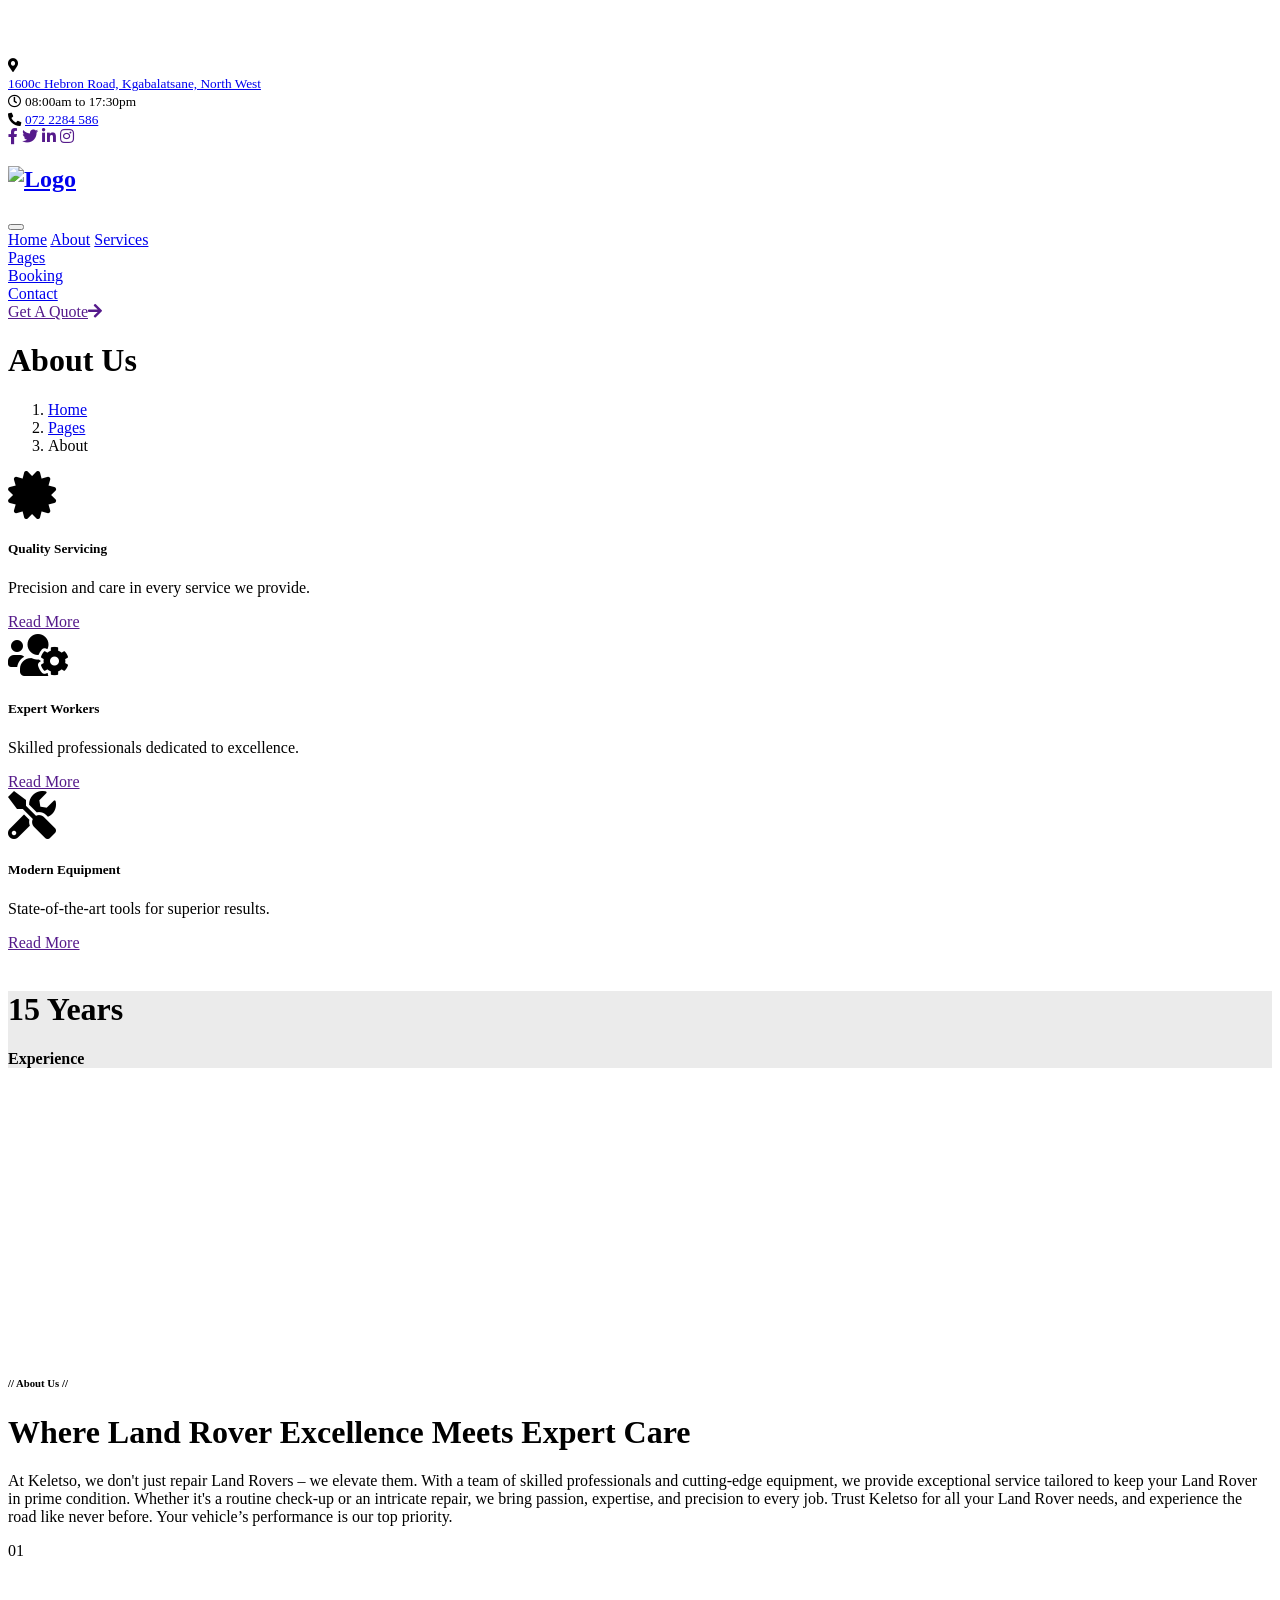
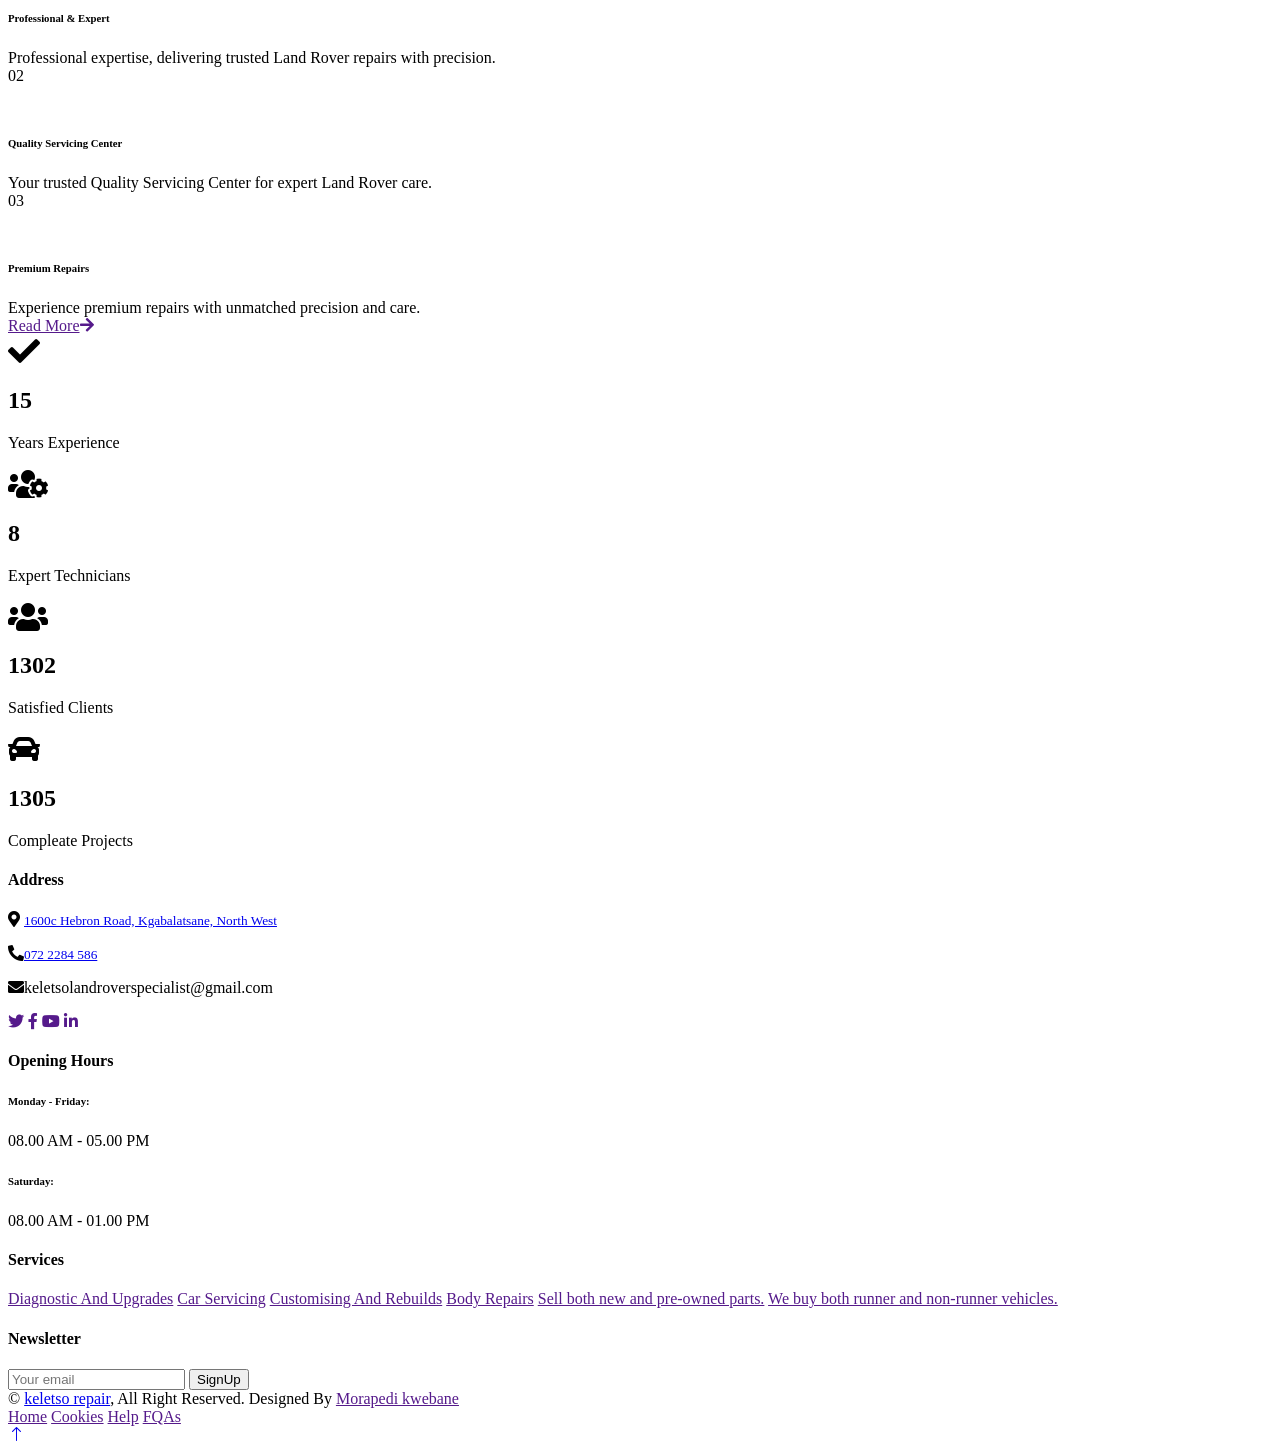
==== about.html @ 26b55b01 "Add files via upload" ====
<!DOCTYPE html>
<html lang="en">

<head>
    <meta charset="utf-8">
    <title>Keletso</title>
    <meta content="width=device-width, initial-scale=1.0" name="viewport">
    <meta content="" name="keywords">
    <meta content="" name="description">

    <!-- Favicon -->
    <link href="img/favicon.ico" rel="icon">

    <!-- Google Web Fonts -->
    <link rel="preconnect" href="https://fonts.googleapis.com">
    <link rel="preconnect" href="https://fonts.gstatic.com" crossorigin>
    <link href="https://fonts.googleapis.com/css2?family=Barlow:wght@600;700&family=Ubuntu:wght@400;500&display=swap" rel="stylesheet"> 

    <!-- Icon Font Stylesheet -->
    <link href="https://cdnjs.cloudflare.com/ajax/libs/font-awesome/5.10.0/css/all.min.css" rel="stylesheet">
    <link href="https://cdn.jsdelivr.net/npm/bootstrap-icons@1.4.1/font/bootstrap-icons.css" rel="stylesheet">

    <!-- Libraries Stylesheet -->
    <link href="lib/animate/animate.min.css" rel="stylesheet">
    <link href="lib/owlcarousel/assets/owl.carousel.min.css" rel="stylesheet">
    <link href="lib/tempusdominus/css/tempusdominus-bootstrap-4.min.css" rel="stylesheet" />

    <!-- Customized Bootstrap Stylesheet -->
    <link href="css/bootstrap.min.css" rel="stylesheet">

    <!-- Template Stylesheet -->
    <link href="css/style.css" rel="stylesheet">
</head>

<body>
    <!-- Spinner Start -->
    <div id="spinner" class="show bg-white position-fixed translate-middle w-100 vh-100 top-50 start-50 d-flex align-items-center justify-content-center">
        <div class="spinner-border text-primary" style="width: 3rem; height: 3rem;" role="status">
            <span class="sr-only">Loading...</span>
        </div>
    </div>
    <!-- Spinner End -->


    <!-- Topbar Start -->
      <div class="container-fluid bg-light p-0">
        <div class="row gx-0 d-none d-lg-flex">
            <div class="col-lg-7 px-5 text-start">
                <div class="h-100 d-inline-flex align-items-center py-3 me-4">
                    <small class="fa fa-map-marker-alt text-primary me-2"></small>
                    <div class="address">
  <a href="https://maps.app.goo.gl/BzoNgQ4BVN9763So7" target="_blank">
    <small>1600c Hebron Road, Kgabalatsane, North West</small>
  </a>
</div>
                </div>
                <div class="h-100 d-inline-flex align-items-center py-3">
                    <small class="far fa-clock text-primary me-2"></small>
                    <small>08:00am to 17:30pm</small>
                </div>
            </div>
            <div class="col-lg-5 px-5 text-end">
                <div class="h-100 d-inline-flex align-items-center py-3 me-4">
                    <small class="fa fa-phone-alt text-primary me-2"></small>
                    <a href="tel:+27722284586"><small>072 2284 586</small></a>
                </div>
                <div class="h-100 d-inline-flex align-items-center">
                    <a class="btn btn-sm-square bg-white text-primary me-1" href=""><i class="fab fa-facebook-f"></i></a>
                    <a class="btn btn-sm-square bg-white text-primary me-1" href=""><i class="fab fa-twitter"></i></a>
                    <a class="btn btn-sm-square bg-white text-primary me-1" href=""><i class="fab fa-linkedin-in"></i></a>
                    <a class="btn btn-sm-square bg-white text-primary me-0" href=""><i class="fab fa-instagram"></i></a>
                </div>
            </div>
        </div>
    </div>
    <!-- Topbar End -->


    <!-- Navbar Start -->
    <nav class="navbar navbar-expand-lg bg-white navbar-light shadow sticky-top p-0">
        <a href="index.html" class="navbar-brand d-flex align-items-center px-4 px-lg-5">
             <h2 class="m-0 text-primary"> <img src="img/klogo.jpeg" alt="Logo" style="height: 40px; width: auto; max-width: 100%;"></h2>
        </a>
        <button type="button" class="navbar-toggler me-4" data-bs-toggle="collapse" data-bs-target="#navbarCollapse">
            <span class="navbar-toggler-icon"></span>
        </button>
        <div class="collapse navbar-collapse" id="navbarCollapse">
            <div class="navbar-nav ms-auto p-4 p-lg-0">
                <a href="index.html" class="nav-item nav-link active">Home</a>
                <a href="about.html" class="nav-item nav-link">About</a>
                <a href="service.html" class="nav-item nav-link">Services</a>
                <div class="nav-item dropdown">
                    <a href="#" class="nav-link dropdown-toggle" data-bs-toggle="dropdown">Pages</a>
                    <div class="dropdown-menu fade-up m-0">
                        <a href="contact.html" class="dropdown-item">Booking</a>
                        
                    </div>
                </div>
                <a href="contact.html" class="nav-item nav-link">Contact</a>
            </div>
            <a href="" class="btn btn-primary py-4 px-lg-5 d-none d-lg-block">Get A Quote<i class="fa fa-arrow-right ms-3"></i></a>
        </div>
    </nav>
    <!-- Navbar End -->


    <!-- Page Header Start -->
    <div class="container-fluid page-header mb-5 p-0" style="background-image: url(img/new4.jpg);">
        <div class="container-fluid page-header-inner py-5">
            <div class="container text-center">
                <h1 class="display-3 text-white mb-3 animated slideInDown">About Us</h1>
                <nav aria-label="breadcrumb">
                    <ol class="breadcrumb justify-content-center text-uppercase">
                        <li class="breadcrumb-item"><a href="#">Home</a></li>
                        <li class="breadcrumb-item"><a href="#">Pages</a></li>
                        <li class="breadcrumb-item text-white active" aria-current="page">About</li>
                    </ol>
                </nav>
            </div>
        </div>
    </div>
    <!-- Page Header End -->


    <!-- Service Start -->
    <div class="container-xxl py-5">
        <div class="container">
            <div class="row g-4">
                <div class="col-lg-4 col-md-6 wow fadeInUp" data-wow-delay="0.1s">
                    <div class="d-flex py-5 px-4">
                        <i class="fa fa-certificate fa-3x text-primary flex-shrink-0"></i>
                        <div class="ps-4">
                            <h5 class="mb-3">Quality Servicing</h5>
                            <p>Precision and care in every service we provide.</p>
                            <a class="text-secondary border-bottom" href="">Read More</a>
                        </div>
                    </div>
                </div>
                <div class="col-lg-4 col-md-6 wow fadeInUp" data-wow-delay="0.3s">
                    <div class="d-flex bg-light py-5 px-4">
                        <i class="fa fa-users-cog fa-3x text-primary flex-shrink-0"></i>
                        <div class="ps-4">
                            <h5 class="mb-3">Expert Workers</h5>
                            <p>Skilled professionals dedicated to excellence.</p>
                            <a class="text-secondary border-bottom" href="">Read More</a>
                        </div>
                    </div>
                </div>
                <div class="col-lg-4 col-md-6 wow fadeInUp" data-wow-delay="0.5s">
                    <div class="d-flex py-5 px-4">
                        <i class="fa fa-tools fa-3x text-primary flex-shrink-0"></i>
                        <div class="ps-4">
                            <h5 class="mb-3">Modern Equipment</h5>
                            <p>State-of-the-art tools for superior results.</p>
                            <a class="text-secondary border-bottom" href="">Read More</a>
                        </div>
                    </div>
                </div>
            </div>
        </div>
    </div>
    <!-- Service End -->


    <!-- About Start -->
    <div class="container-xxl py-5">
        <div class="container">
            <div class="row g-5">
                <div class="col-lg-6 pt-4" style="min-height: 400px;">
                    <div class="position-relative h-100 wow fadeIn" data-wow-delay="0.1s">
                        <img class="position-absolute img-fluid w-100 h-100" src="img/r3.jpg" style="object-fit: cover;" alt="">
                        <div class="position-absolute top-0 end-0 mt-n4 me-n4 py-4 px-5" style="background: rgba(0, 0, 0, .08);">
                            <h1 class="display-4 text-white mb-0">15 <span class="fs-4">Years</span></h1>
                            <h4 class="text-white">Experience</h4>
                        </div>
                    </div>
                </div>
                <div class="col-lg-6">
                    <h6 class="text-primary text-uppercase">// About Us //</h6>
                    <h1 class="mb-4"><span class="text-primary">Where </span> Land Rover Excellence Meets Expert Care</h1>
                    <p class="mb-4">At Keletso, we don't just repair Land Rovers – we elevate them. With a team of skilled professionals and cutting-edge equipment, we provide exceptional service tailored to keep your Land Rover in prime condition. Whether it's a routine check-up or an intricate repair, we bring passion, expertise, and precision to every job. Trust Keletso for all your Land Rover needs, and experience the road like never before. Your vehicle’s performance is our top priority.</p>
                    <div class="row g-4 mb-3 pb-3">
                        <div class="col-12 wow fadeIn" data-wow-delay="0.1s">
                            <div class="d-flex">
                                <div class="bg-light d-flex flex-shrink-0 align-items-center justify-content-center mt-1" style="width: 45px; height: 45px;">
                                    <span class="fw-bold text-secondary">01</span>
                                </div>
                                <div class="ps-3">
                                    <h6>Professional & Expert</h6>
                                    <span>Professional expertise, delivering trusted Land Rover repairs with precision.</span>
                                </div>
                            </div>
                        </div>
                        <div class="col-12 wow fadeIn" data-wow-delay="0.3s">
                            <div class="d-flex">
                                <div class="bg-light d-flex flex-shrink-0 align-items-center justify-content-center mt-1" style="width: 45px; height: 45px;">
                                    <span class="fw-bold text-secondary">02</span>
                                </div>
                                <div class="ps-3">
                                    <h6>Quality Servicing Center</h6>
                                    <span>Your trusted Quality Servicing Center for expert Land Rover care.</span>
                                </div>
                            </div>
                        </div>
                        <div class="col-12 wow fadeIn" data-wow-delay="0.5s">
                            <div class="d-flex">
                                <div class="bg-light d-flex flex-shrink-0 align-items-center justify-content-center mt-1" style="width: 45px; height: 45px;">
                                    <span class="fw-bold text-secondary">03</span>
                                </div>
                                <div class="ps-3">
                                    <h6>Premium Repairs</h6>
                                    <span>Experience premium repairs with unmatched precision and care.</span>
                                </div>
                            </div>
                        </div>
                    </div>
                    <a href="" class="btn btn-primary py-3 px-5">Read More<i class="fa fa-arrow-right ms-3"></i></a>
                </div>
            </div>
        </div>
    </div>
    <!-- About End -->


    <!-- Fact Start -->
     <div class="container-fluid fact bg-dark my-5 py-5">
        <div class="container">
            <div class="row g-4">
                <div class="col-md-6 col-lg-3 text-center wow fadeIn" data-wow-delay="0.1s">
                    <i class="fa fa-check fa-2x text-white mb-3"></i>
                    <h2 class="text-white mb-2" data-toggle="counter-up">15</h2>
                    <p class="text-white mb-0">Years Experience</p>
                </div>
                <div class="col-md-6 col-lg-3 text-center wow fadeIn" data-wow-delay="0.3s">
                    <i class="fa fa-users-cog fa-2x text-white mb-3"></i>
                    <h2 class="text-white mb-2" data-toggle="counter-up">8</h2>
                    <p class="text-white mb-0">Expert Technicians</p>
                </div>
                <div class="col-md-6 col-lg-3 text-center wow fadeIn" data-wow-delay="0.5s">
                    <i class="fa fa-users fa-2x text-white mb-3"></i>
                    <h2 class="text-white mb-2" data-toggle="counter-up">1302</h2>
                    <p class="text-white mb-0">Satisfied Clients</p>
                </div>
                <div class="col-md-6 col-lg-3 text-center wow fadeIn" data-wow-delay="0.7s">
                    <i class="fa fa-car fa-2x text-white mb-3"></i>
                    <h2 class="text-white mb-2" data-toggle="counter-up">1305</h2>
                    <p class="text-white mb-0">Compleate Projects</p>
                </div>
            </div>
        </div>
    </div>
    <!-- Fact End -->


    <!-- Team Start -->
  
    <!-- Team End -->
        

    <!-- Footer Start -->
     <div class="container-fluid bg-dark text-light footer pt-5 mt-5 wow fadeIn" data-wow-delay="0.1s">
        <div class="container py-5">
            <div class="row g-5">
                <div class="col-lg-3 col-md-6">
                    <h4 class="text-light mb-4">Address</h4>
                    <p class="mb-2"><i class="fa fa-map-marker-alt me-3"></i> <a href="https://maps.app.goo.gl/BzoNgQ4BVN9763So7" target="_blank">
    <small>1600c Hebron Road, Kgabalatsane, North West</small>
  </a></p>
                    <p class="mb-2"><i class="fa fa-phone-alt me-3"></i><a href="tel:+27722284586"><small>072 2284 586</small></a></p>
                    <p class="mb-2"><i class="fa fa-envelope me-3"></i>keletsolandroverspecialist@gmail.com</p>
                    <div class="d-flex pt-2">
                        <a class="btn btn-outline-light btn-social" href=""><i class="fab fa-twitter"></i></a>
                        <a class="btn btn-outline-light btn-social" href=""><i class="fab fa-facebook-f"></i></a>
                        <a class="btn btn-outline-light btn-social" href=""><i class="fab fa-youtube"></i></a>
                        <a class="btn btn-outline-light btn-social" href=""><i class="fab fa-linkedin-in"></i></a>
                    </div>
                </div>
                <div class="col-lg-3 col-md-6">
                    <h4 class="text-light mb-4">Opening Hours</h4>
                    <h6 class="text-light">Monday - Friday:</h6>
                    <p class="mb-4">08.00 AM - 05.00 PM</p>
                    <h6 class="text-light">Saturday:</h6>
                    <p class="mb-0">08.00 AM - 01.00 PM</p>
                </div>
                <div class="col-lg-3 col-md-6">
                    <h4 class="text-light mb-4">Services</h4>
                    <a class="btn btn-link" href="">Diagnostic And Upgrades</a>
                    <a class="btn btn-link" href="">Car Servicing</a>
                    <a class="btn btn-link" href="">Customising And Rebuilds</a>
                    <a class="btn btn-link" href="">Body Repairs</a>
                    <a class="btn btn-link" href="">Sell both new and pre-owned parts.</a>
                    <a class="btn btn-link" href="">We buy both runner and non-runner vehicles.</a>
                </div>
                <div class="col-lg-3 col-md-6">
                    <h4 class="text-light mb-4">Newsletter</h4>
                    <p></p>
                    <div class="position-relative mx-auto" style="max-width: 400px;">
                        <input class="form-control border-0 w-100 py-3 ps-4 pe-5" type="text" placeholder="Your email">
                        <button type="button" class="btn btn-primary py-2 position-absolute top-0 end-0 mt-2 me-2">SignUp</button>
                    </div>
                </div>
            </div>
        </div>
        <div class="container">
            <div class="copyright">
                <div class="row">
                    <div class="col-md-6 text-center text-md-start mb-3 mb-md-0">
                        &copy; <a class="border-bottom" href="#">keletso repair</a>, All Right Reserved.

                      
                        Designed By <a class="border-bottom" href="">Morapedi kwebane</a>
                        
                    </div>
                    <div class="col-md-6 text-center text-md-end">
                        <div class="footer-menu">
                            <a href="">Home</a>
                            <a href="">Cookies</a>
                            <a href="">Help</a>
                            <a href="">FQAs</a>
                        </div>
                    </div>
                </div>
            </div>
        </div>
    </div>
    <!-- Footer End -->


    <!-- Back to Top -->
    <a href="#" class="btn btn-lg btn-primary btn-lg-square back-to-top"><i class="bi bi-arrow-up"></i></a>


    <!-- JavaScript Libraries -->
    <script src="https://code.jquery.com/jquery-3.4.1.min.js"></script>
    <script src="https://cdn.jsdelivr.net/npm/bootstrap@5.0.0/dist/js/bootstrap.bundle.min.js"></script>
    <script src="lib/wow/wow.min.js"></script>
    <script src="lib/easing/easing.min.js"></script>
    <script src="lib/waypoints/waypoints.min.js"></script>
    <script src="lib/counterup/counterup.min.js"></script>
    <script src="lib/owlcarousel/owl.carousel.min.js"></script>
    <script src="lib/tempusdominus/js/moment.min.js"></script>
    <script src="lib/tempusdominus/js/moment-timezone.min.js"></script>
    <script src="lib/tempusdominus/js/tempusdominus-bootstrap-4.min.js"></script>

    <!-- Template Javascript -->
    <script src="js/main.js"></script>
</body>

</html>
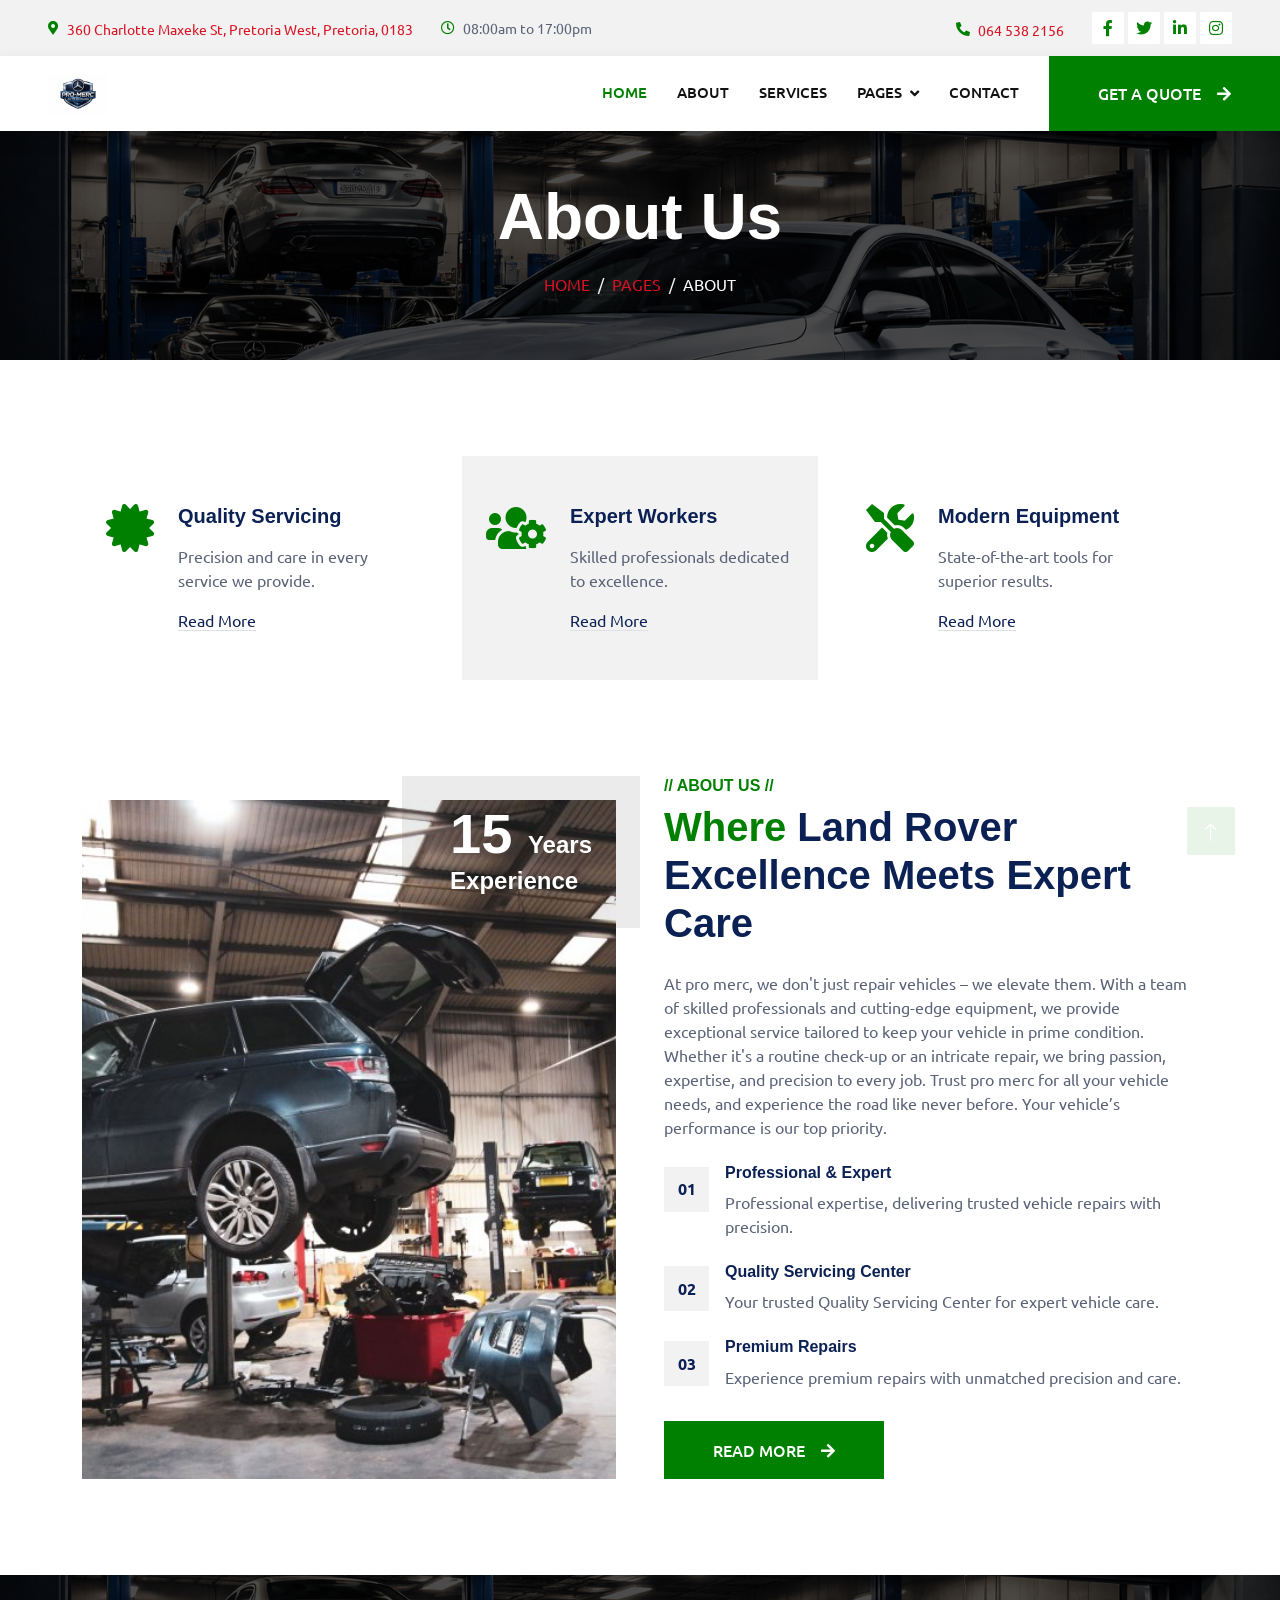
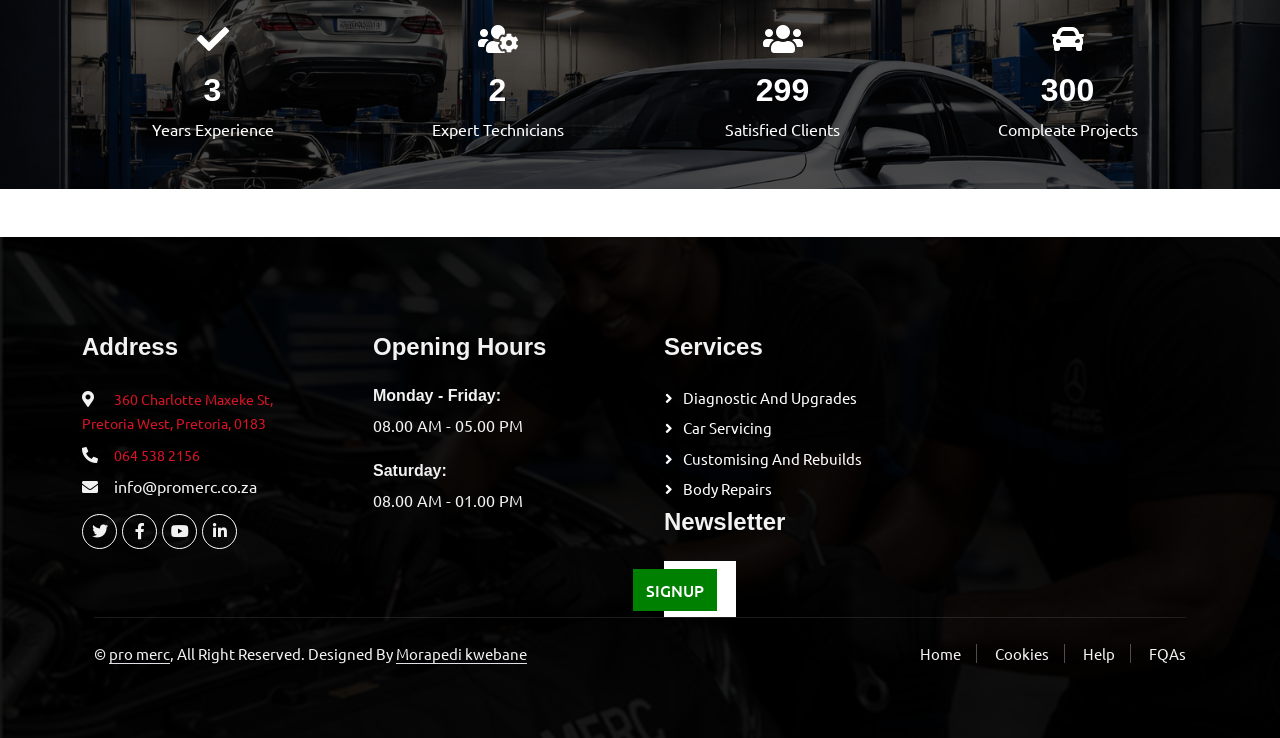
==== commit 18a17bab: "Update about.html" ====
--- a/about.html
+++ b/about.html
@@ -3,7 +3,7 @@
 
 <head>
     <meta charset="utf-8">
-    <title>Keletso</title>
+    <title>promerc</title>
     <meta content="width=device-width, initial-scale=1.0" name="viewport">
     <meta content="" name="keywords">
     <meta content="" name="description">
@@ -50,19 +50,19 @@
                     <small class="fa fa-map-marker-alt text-primary me-2"></small>
                     <div class="address">
   <a href="https://maps.app.goo.gl/BzoNgQ4BVN9763So7" target="_blank">
-    <small>1600c Hebron Road, Kgabalatsane, North West</small>
+    <small> 360 Charlotte Maxeke St, Pretoria West, Pretoria, 0183  </small>
   </a>
 </div>
                 </div>
                 <div class="h-100 d-inline-flex align-items-center py-3">
                     <small class="far fa-clock text-primary me-2"></small>
-                    <small>08:00am to 17:30pm</small>
+                    <small>08:00am to 17:00pm</small>
                 </div>
             </div>
             <div class="col-lg-5 px-5 text-end">
                 <div class="h-100 d-inline-flex align-items-center py-3 me-4">
                     <small class="fa fa-phone-alt text-primary me-2"></small>
-                    <a href="tel:+27722284586"><small>072 2284 586</small></a>
+                    <a href="tel:+27645382156"><small>064 538 2156</small></a>
                 </div>
                 <div class="h-100 d-inline-flex align-items-center">
                     <a class="btn btn-sm-square bg-white text-primary me-1" href=""><i class="fab fa-facebook-f"></i></a>
@@ -79,7 +79,7 @@
     <!-- Navbar Start -->
     <nav class="navbar navbar-expand-lg bg-white navbar-light shadow sticky-top p-0">
         <a href="index.html" class="navbar-brand d-flex align-items-center px-4 px-lg-5">
-             <h2 class="m-0 text-primary"> <img src="img/klogo.jpeg" alt="Logo" style="height: 40px; width: auto; max-width: 100%;"></h2>
+             <h2 class="m-0 text-primary"> <img src="img/pro2.png" alt="Logo" style="height: 40px; width: auto; max-width: 100%;"></h2>
         </a>
         <button type="button" class="navbar-toggler me-4" data-bs-toggle="collapse" data-bs-target="#navbarCollapse">
             <span class="navbar-toggler-icon"></span>
@@ -105,7 +105,7 @@
 
 
     <!-- Page Header Start -->
-    <div class="container-fluid page-header mb-5 p-0" style="background-image: url(img/new4.jpg);">
+    <div class="container-fluid page-header mb-5 p-0" style="background-image: url(img/pro1.png);">
         <div class="container-fluid page-header-inner py-5">
             <div class="container text-center">
                 <h1 class="display-3 text-white mb-3 animated slideInDown">About Us</h1>
@@ -178,7 +178,7 @@
                 <div class="col-lg-6">
                     <h6 class="text-primary text-uppercase">// About Us //</h6>
                     <h1 class="mb-4"><span class="text-primary">Where </span> Land Rover Excellence Meets Expert Care</h1>
-                    <p class="mb-4">At Keletso, we don't just repair Land Rovers – we elevate them. With a team of skilled professionals and cutting-edge equipment, we provide exceptional service tailored to keep your Land Rover in prime condition. Whether it's a routine check-up or an intricate repair, we bring passion, expertise, and precision to every job. Trust Keletso for all your Land Rover needs, and experience the road like never before. Your vehicle’s performance is our top priority.</p>
+                    <p class="mb-4">At pro merc, we don't just repair vehicles – we elevate them. With a team of skilled professionals and cutting-edge equipment, we provide exceptional service tailored to keep your vehicle in prime condition. Whether it's a routine check-up or an intricate repair, we bring passion, expertise, and precision to every job. Trust pro merc for all your vehicle needs, and experience the road like never before. Your vehicle’s performance is our top priority.</p>
                     <div class="row g-4 mb-3 pb-3">
                         <div class="col-12 wow fadeIn" data-wow-delay="0.1s">
                             <div class="d-flex">
@@ -187,7 +187,7 @@
                                 </div>
                                 <div class="ps-3">
                                     <h6>Professional & Expert</h6>
-                                    <span>Professional expertise, delivering trusted Land Rover repairs with precision.</span>
+                                    <span>Professional expertise, delivering trusted vehicle repairs with precision.</span>
                                 </div>
                             </div>
                         </div>
@@ -198,7 +198,7 @@
                                 </div>
                                 <div class="ps-3">
                                     <h6>Quality Servicing Center</h6>
-                                    <span>Your trusted Quality Servicing Center for expert Land Rover care.</span>
+                                    <span>Your trusted Quality Servicing Center for expert vehicle care.</span>
                                 </div>
                             </div>
                         </div>
@@ -264,10 +264,10 @@
                 <div class="col-lg-3 col-md-6">
                     <h4 class="text-light mb-4">Address</h4>
                     <p class="mb-2"><i class="fa fa-map-marker-alt me-3"></i> <a href="https://maps.app.goo.gl/BzoNgQ4BVN9763So7" target="_blank">
-    <small>1600c Hebron Road, Kgabalatsane, North West</small>
+    <small> 360 Charlotte Maxeke St, Pretoria West, Pretoria, 0183 </small>
   </a></p>
-                    <p class="mb-2"><i class="fa fa-phone-alt me-3"></i><a href="tel:+27722284586"><small>072 2284 586</small></a></p>
-                    <p class="mb-2"><i class="fa fa-envelope me-3"></i>keletsolandroverspecialist@gmail.com</p>
+                    <p class="mb-2"><i class="fa fa-phone-alt me-3"></i><a href="tel:+27722284586"><small>064 538 2156</small></a></p>
+                    <p class="mb-2"><i class="fa fa-envelope me-3"></i>info@promerc.co.za</p>
                     <div class="d-flex pt-2">
                         <a class="btn btn-outline-light btn-social" href=""><i class="fab fa-twitter"></i></a>
                         <a class="btn btn-outline-light btn-social" href=""><i class="fab fa-facebook-f"></i></a>
@@ -288,9 +288,7 @@
                     <a class="btn btn-link" href="">Car Servicing</a>
                     <a class="btn btn-link" href="">Customising And Rebuilds</a>
                     <a class="btn btn-link" href="">Body Repairs</a>
-                    <a class="btn btn-link" href="">Sell both new and pre-owned parts.</a>
-                    <a class="btn btn-link" href="">We buy both runner and non-runner vehicles.</a>
-                </div>
+                    
                 <div class="col-lg-3 col-md-6">
                     <h4 class="text-light mb-4">Newsletter</h4>
                     <p></p>
@@ -305,7 +303,7 @@
             <div class="copyright">
                 <div class="row">
                     <div class="col-md-6 text-center text-md-start mb-3 mb-md-0">
-                        &copy; <a class="border-bottom" href="#">keletso repair</a>, All Right Reserved.
+                        &copy; <a class="border-bottom" href="#">pro merc</a>, All Right Reserved.
 
                       
                         Designed By <a class="border-bottom" href="">Morapedi kwebane</a>
--- a/css/style.css
+++ b/css/style.css
@@ -0,0 +1,420 @@
+/********** Template CSS **********/
+:root {
+    --primary: #008000;
+    --secondary: #0B2154;
+    --light: #F2F2F2;
+    --dark: #111111;
+}
+
+.fw-medium {
+    font-weight: 600 !important;
+}
+
+.back-to-top {
+    position: fixed;
+    display: none;
+    right: 45px;
+    bottom: 45px;
+    z-index: 99;
+}
+
+
+/*** Spinner ***/
+#spinner {
+    opacity: 0;
+    visibility: hidden;
+    transition: opacity .5s ease-out, visibility 0s linear .5s;
+    z-index: 99999;
+}
+
+#spinner.show {
+    transition: opacity .5s ease-out, visibility 0s linear 0s;
+    visibility: visible;
+    opacity: 1;
+}
+
+
+/*** Button ***/
+.btn {
+    font-weight: 500;
+    text-transform: uppercase;
+    transition: .5s;
+}
+
+.btn.btn-primary,
+.btn.btn-secondary {
+    color: #FFFFFF;
+}
+
+.btn-square {
+    width: 38px;
+    height: 38px;
+}
+
+.btn-sm-square {
+    width: 32px;
+    height: 32px;
+}
+
+.btn-lg-square {
+    width: 48px;
+    height: 48px;
+}
+
+.btn-square,
+.btn-sm-square,
+.btn-lg-square {
+    padding: 0;
+    display: flex;
+    align-items: center;
+    justify-content: center;
+    font-weight: normal;
+    border-radius: 2px;
+}
+
+
+/*** Navbar ***/
+.navbar .dropdown-toggle::after {
+    border: none;
+    content: "\f107";
+    font-family: "Font Awesome 5 Free";
+    font-weight: 900;
+    vertical-align: middle;
+    margin-left: 8px;
+}
+
+.navbar-light .navbar-nav .nav-link {
+    margin-right: 30px;
+    padding: 25px 0;
+    color: #FFFFFF;
+    font-size: 15px;
+    text-transform: uppercase;
+    outline: none;
+}
+
+.navbar-light .navbar-nav .nav-link:hover,
+.navbar-light .navbar-nav .nav-link.active {
+    color: var(--primary);
+}
+
+@media (max-width: 991.98px) {
+    .navbar-light .navbar-nav .nav-link  {
+        margin-right: 0;
+        padding: 10px 0;
+    }
+
+    .navbar-light .navbar-nav {
+        border-top: 1px solid #EEEEEE;
+    }
+}
+
+.navbar-light .navbar-brand,
+.navbar-light a.btn {
+    height: 75px;
+}
+
+.navbar-light .navbar-nav .nav-link {
+    color: var(--dark);
+    font-weight: 500;
+}
+
+.navbar-light.sticky-top {
+    top: -100px;
+    transition: .5s;
+}
+
+@media (min-width: 992px) {
+    .navbar .nav-item .dropdown-menu {
+        display: block;
+        border: none;
+        margin-top: 0;
+        top: 150%;
+        opacity: 0;
+        visibility: hidden;
+        transition: .5s;
+    }
+
+    .navbar .nav-item:hover .dropdown-menu {
+        top: 100%;
+        visibility: visible;
+        transition: .5s;
+        opacity: 1;
+    }
+}
+
+
+/*** Header ***/
+.carousel-caption {
+    top: 0;
+    left: 0;
+    right: 0;
+    bottom: 0;
+    background: rgba(0, 0, 0, .7);
+    z-index: 1;
+}
+
+.carousel-control-prev,
+.carousel-control-next {
+    width: 10%;
+}
+
+.carousel-control-prev-icon,
+.carousel-control-next-icon {
+    width: 3rem;
+    height: 3rem;
+}
+
+@media (max-width: 768px) {
+    #header-carousel .carousel-item {
+        position: relative;
+        min-height: 450px;
+    }
+    
+    #header-carousel .carousel-item img {
+        position: absolute;
+        width: 100%;
+        height: 100%;
+        object-fit: cover;
+    }
+}
+
+.page-header {
+    background-position: center center;
+    background-repeat: no-repeat;
+    background-size: cover;
+}
+
+.page-header-inner {
+    background: rgba(0, 0, 0, .7);
+}
+
+.breadcrumb-item + .breadcrumb-item::before {
+    color: var(--light);
+}
+
+
+/*** Facts ***/
+.fact {
+    background: linear-gradient(rgba(0, 0, 0, .7), rgba(0, 0, 0, .7)), url(../img/pro1.png);
+    background-position: center center;
+    background-repeat: no-repeat;
+    background-size: cover;
+}
+
+
+/*** Service ***/
+.service .nav .nav-link {
+    background: var(--light);
+    transition: .5s;
+}
+
+.service .nav .nav-link.active {
+    background: var(--primary);
+}
+
+.service .nav .nav-link.active h4 {
+    color: #FFFFFF !important;
+}
+
+
+/*** Booking ***/
+.booking {
+    background: linear-gradient(rgba(0, 0, 0, .7), rgba(0, 0, 0, .7)), url(../img/pro7.png) center center no-repeat;
+    background-size: cover;
+}
+
+.bootstrap-datetimepicker-widget.bottom {
+    top: auto !important;
+}
+
+.bootstrap-datetimepicker-widget .table * {
+    border-bottom-width: 0px;
+}
+
+.bootstrap-datetimepicker-widget .table th {
+    font-weight: 500;
+}
+
+.bootstrap-datetimepicker-widget.dropdown-menu {
+    padding: 10px;
+    border-radius: 2px;
+}
+
+.bootstrap-datetimepicker-widget table td.active,
+.bootstrap-datetimepicker-widget table td.active:hover {
+    background: var(--primary);
+}
+
+.bootstrap-datetimepicker-widget table td.today::before {
+    border-bottom-color: var(--primary);
+}
+
+
+/*** Team ***/
+.team-item .team-overlay {
+    display: flex;
+    align-items: center;
+    justify-content: center;
+    background: var(--primary);
+    transform: scale(0);
+    transition: .5s;
+}
+
+.team-item:hover .team-overlay {
+    transform: scale(1);
+}
+
+.team-item .team-overlay .btn {
+    color: var(--primary);
+    background: #FFFFFF;
+}
+
+.team-item .team-overlay .btn:hover {
+    color: #FFFFFF;
+    background: var(--secondary)
+}
+
+
+/*** Testimonial ***/
+.testimonial-carousel .owl-item .testimonial-text,
+.testimonial-carousel .owl-item.center .testimonial-text * {
+    transition: .5s;
+}
+
+.testimonial-carousel .owl-item.center .testimonial-text {
+    background: var(--primary) !important;
+}
+
+.testimonial-carousel .owl-item.center .testimonial-text * {
+    color: #FFFFFF !important;
+}
+
+.testimonial-carousel .owl-dots {
+    margin-top: 24px;
+    display: flex;
+    align-items: flex-end;
+    justify-content: center;
+}
+
+.testimonial-carousel .owl-dot {
+    position: relative;
+    display: inline-block;
+    margin: 0 5px;
+    width: 15px;
+    height: 15px;
+    border: 1px solid #CCCCCC;
+    transition: .5s;
+}
+
+.testimonial-carousel .owl-dot.active {
+    background: var(--primary);
+    border-color: var(--primary);
+}
+
+
+/*** Footer ***/
+.footer {
+    background: linear-gradient(rgba(0, 0, 0, .9), rgba(0, 0, 0, .9)), url(../img/pro5.png) center center no-repeat;
+    background-size: cover;
+}
+
+.footer .btn.btn-social {
+    margin-right: 5px;
+    width: 35px;
+    height: 35px;
+    display: flex;
+    align-items: center;
+    justify-content: center;
+    color: var(--light);
+    border: 1px solid #FFFFFF;
+    border-radius: 35px;
+    transition: .3s;
+}
+
+.footer .btn.btn-social:hover {
+    color: var(--primary);
+}
+
+.footer .btn.btn-link {
+    display: block;
+    margin-bottom: 5px;
+    padding: 0;
+    text-align: left;
+    color: #FFFFFF;
+    font-size: 15px;
+    font-weight: normal;
+    text-transform: capitalize;
+    transition: .3s;
+}
+
+.footer .btn.btn-link::before {
+    position: relative;
+    content: "\f105";
+    font-family: "Font Awesome 5 Free";
+    font-weight: 900;
+    margin-right: 10px;
+}
+
+.footer .btn.btn-link:hover {
+    letter-spacing: 1px;
+    box-shadow: none;
+}
+
+.footer .copyright {
+    padding: 25px 0;
+    font-size: 15px;
+    border-top: 1px solid rgba(256, 256, 256, .1);
+}
+
+.footer .copyright a {
+    color: var(--light);
+}
+
+.footer .footer-menu a {
+    margin-right: 15px;
+    padding-right: 15px;
+    border-right: 1px solid rgba(255, 255, 255, .3);
+}
+
+.footer .footer-menu a:last-child {
+    margin-right: 0;
+    padding-right: 0;
+    border-right: none;
+}
+
+/* Responsive for small screens */
+@media (max-width: 576px) {
+    h2.m-0.text-primary {
+        font-size: 1.5rem !important;  /* Adjust size for smaller screens */
+        text-align: center !important; /* Center the heading */
+        margin: 0 !important;          /* Remove margin */
+    }
+
+    h2.m-0.text-primary i {
+        font-size: 1.2rem !important;  /* Adjust icon size */
+    }
+}
+
+
+.whatsapp-float {
+  position: fixed;
+  bottom: 20px;
+  right: 20px;
+  z-index: 1000;
+  width: 60px;
+  height: 60px;
+  background-color: #25D366;
+  border-radius: 50%;
+  display: flex;
+  align-items: center;
+  justify-content: center;
+  box-shadow: 0 4px 10px rgba(0, 0, 0, 0.3);
+}
+
+.whatsapp-float img {
+  width: 35px;
+  height: 35px;
+}
+
+
+
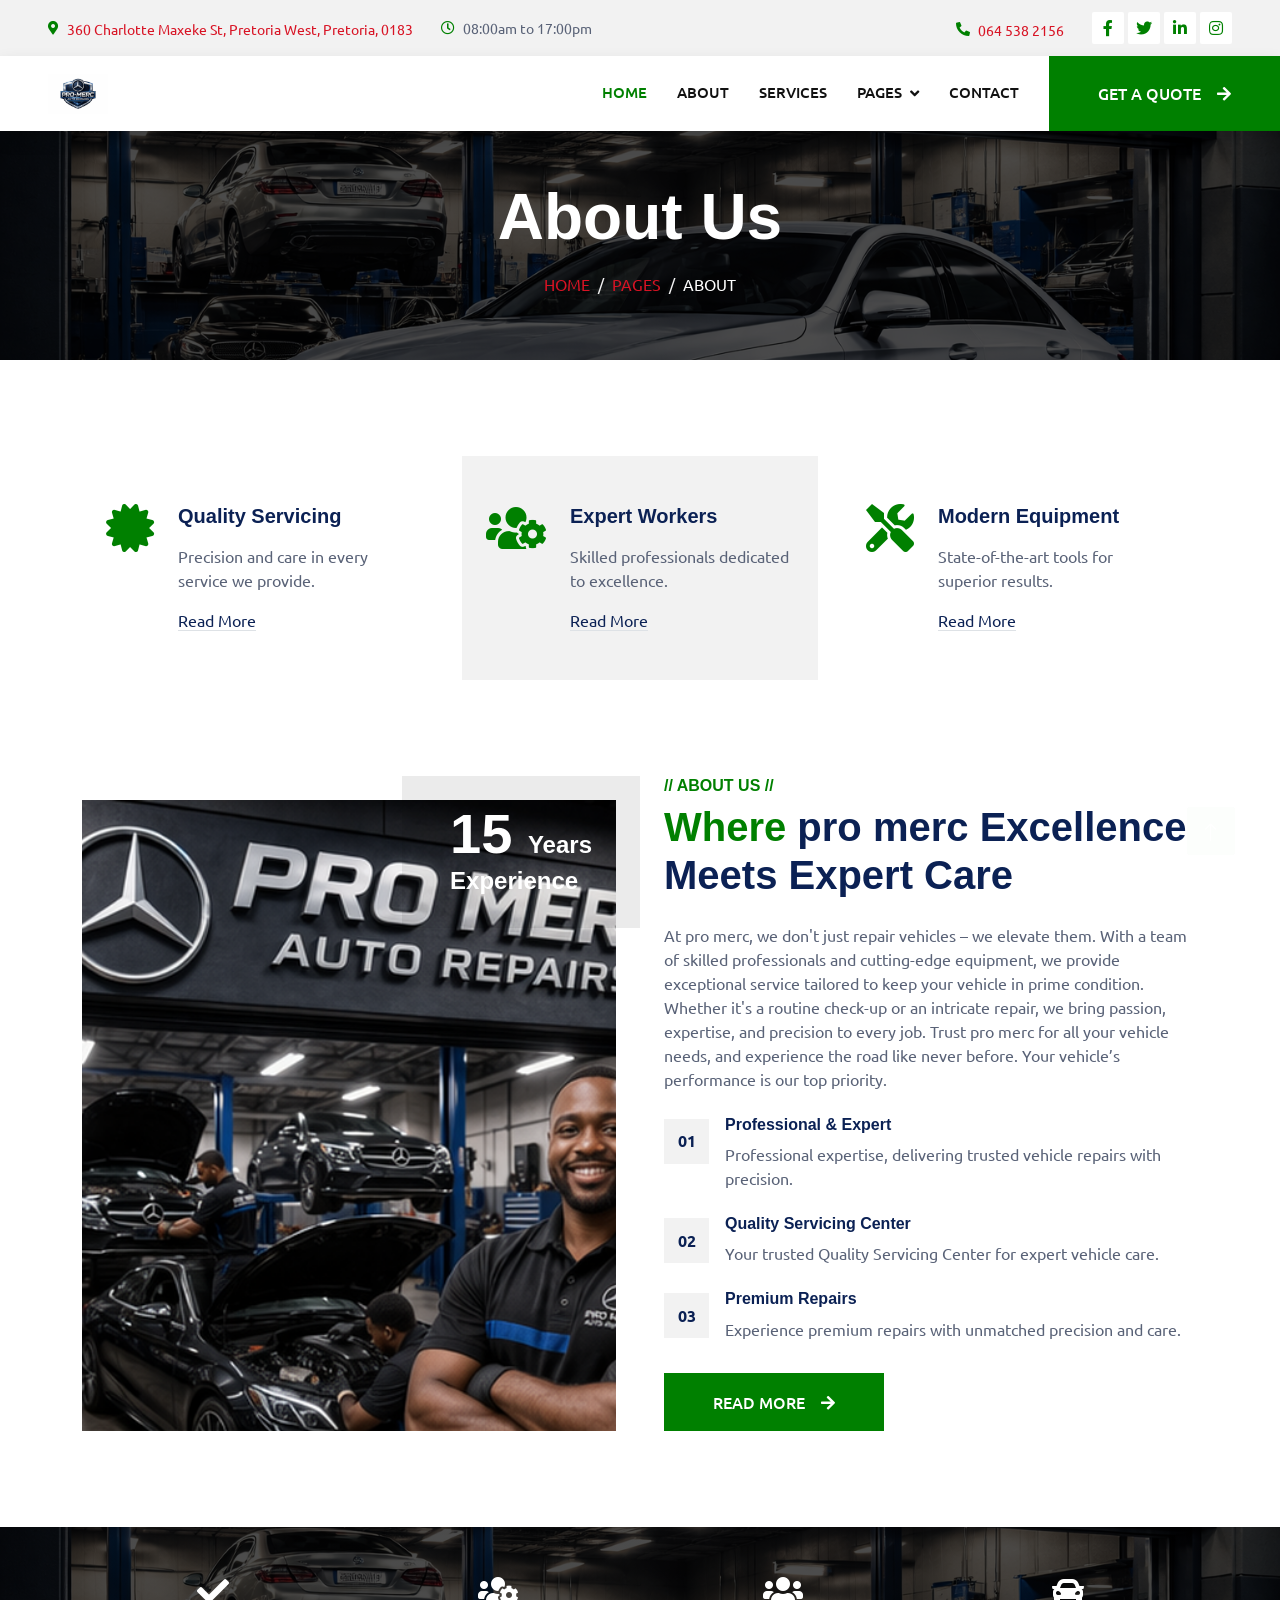
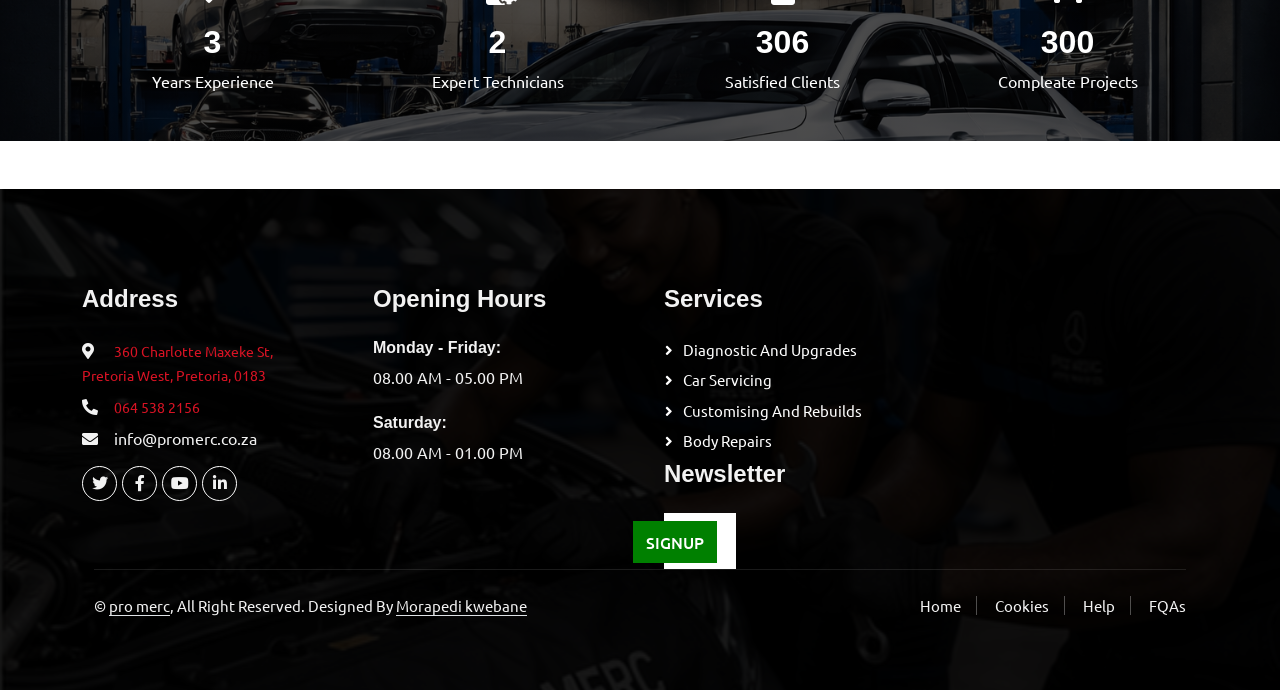
==== commit 0991ed4f: "Update about.html" ====
--- a/about.html
+++ b/about.html
@@ -168,7 +168,7 @@
             <div class="row g-5">
                 <div class="col-lg-6 pt-4" style="min-height: 400px;">
                     <div class="position-relative h-100 wow fadeIn" data-wow-delay="0.1s">
-                        <img class="position-absolute img-fluid w-100 h-100" src="img/r3.jpg" style="object-fit: cover;" alt="">
+                        <img class="position-absolute img-fluid w-100 h-100" src="img/pro7.png" style="object-fit: cover;" alt="">
                         <div class="position-absolute top-0 end-0 mt-n4 me-n4 py-4 px-5" style="background: rgba(0, 0, 0, .08);">
                             <h1 class="display-4 text-white mb-0">15 <span class="fs-4">Years</span></h1>
                             <h4 class="text-white">Experience</h4>
@@ -177,7 +177,7 @@
                 </div>
                 <div class="col-lg-6">
                     <h6 class="text-primary text-uppercase">// About Us //</h6>
-                    <h1 class="mb-4"><span class="text-primary">Where </span> Land Rover Excellence Meets Expert Care</h1>
+                    <h1 class="mb-4"><span class="text-primary">Where </span> pro merc Excellence Meets Expert Care</h1>
                     <p class="mb-4">At pro merc, we don't just repair vehicles – we elevate them. With a team of skilled professionals and cutting-edge equipment, we provide exceptional service tailored to keep your vehicle in prime condition. Whether it's a routine check-up or an intricate repair, we bring passion, expertise, and precision to every job. Trust pro merc for all your vehicle needs, and experience the road like never before. Your vehicle’s performance is our top priority.</p>
                     <div class="row g-4 mb-3 pb-3">
                         <div class="col-12 wow fadeIn" data-wow-delay="0.1s">
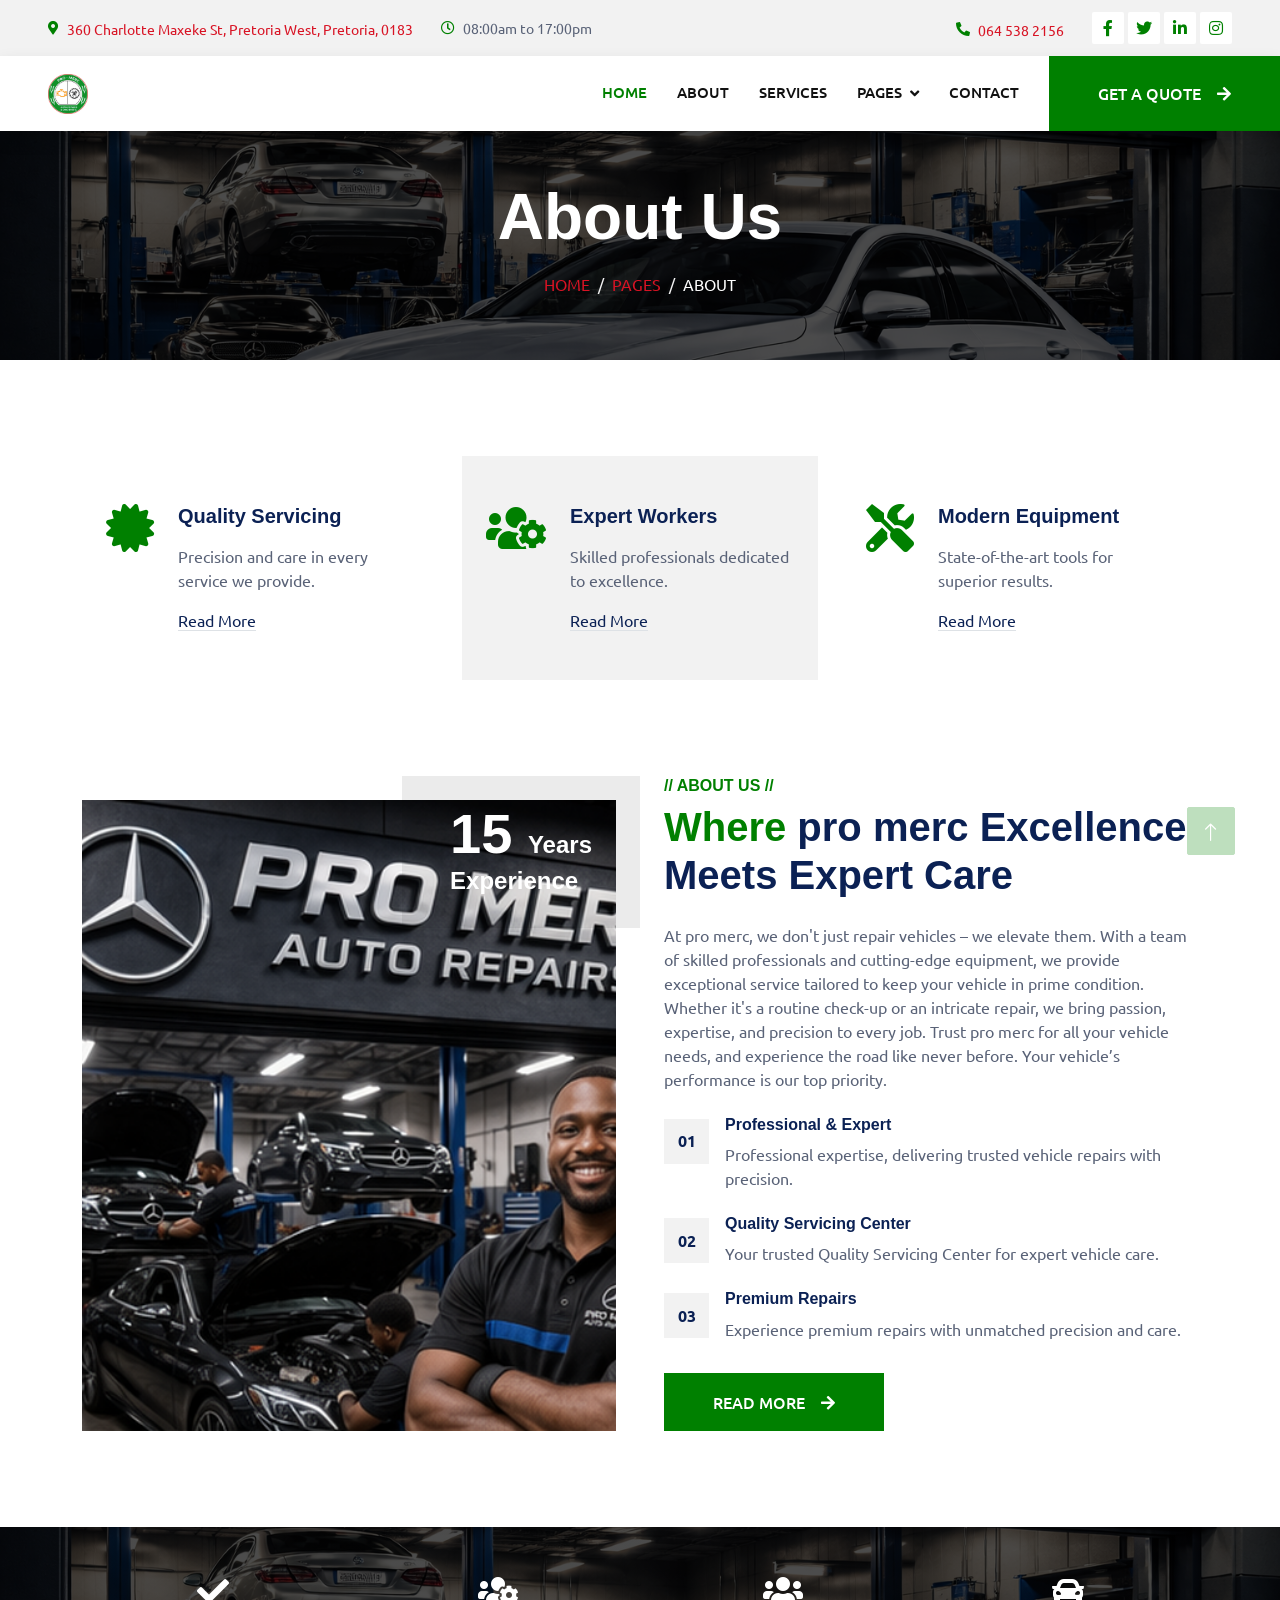
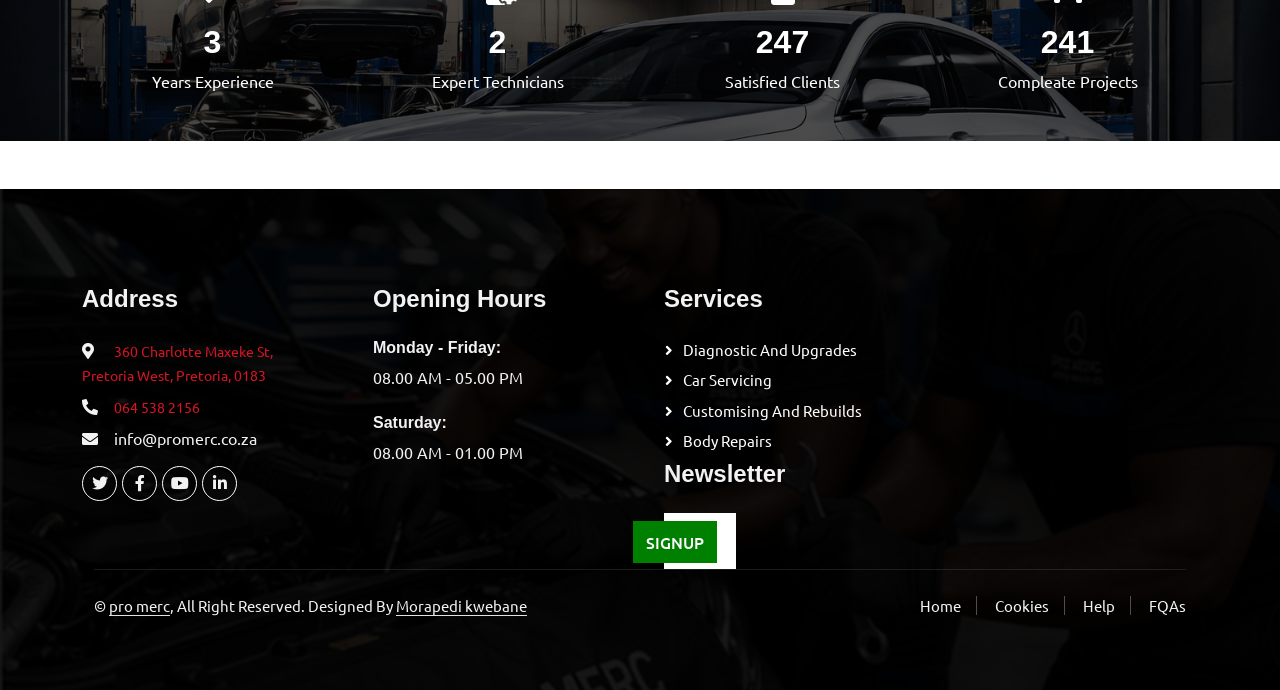
==== commit 97a2a986: "Update about.html" ====
--- a/about.html
+++ b/about.html
@@ -79,7 +79,7 @@
     <!-- Navbar Start -->
     <nav class="navbar navbar-expand-lg bg-white navbar-light shadow sticky-top p-0">
         <a href="index.html" class="navbar-brand d-flex align-items-center px-4 px-lg-5">
-             <h2 class="m-0 text-primary"> <img src="img/pro2.png" alt="Logo" style="height: 40px; width: auto; max-width: 100%;"></h2>
+             <h2 class="m-0 text-primary"> <img src="img/promerc.jpg" alt="Logo" style="height: 40px; width: auto; max-width: 100%;"></h2>
         </a>
         <button type="button" class="navbar-toggler me-4" data-bs-toggle="collapse" data-bs-target="#navbarCollapse">
             <span class="navbar-toggler-icon"></span>
